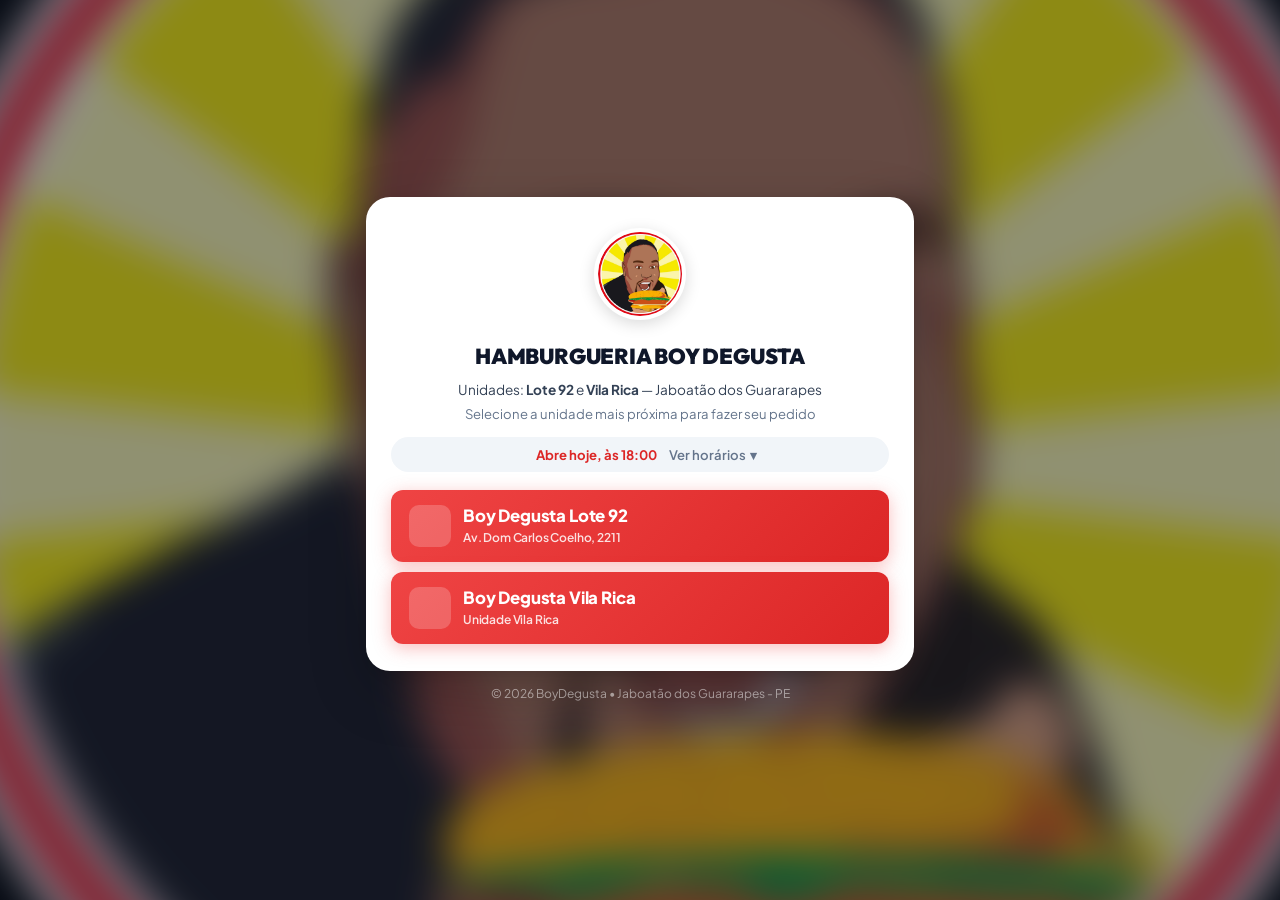
==== index.html @ f1efed8c "fix: isolamento estrito de cardápio e produtos por loja (Lote 92 vs Vila Rica)" ====
<!DOCTYPE html>
<html lang="pt-BR">
<head>
  <meta charset="UTF-8" />
  <meta name="viewport" content="width=device-width, initial-scale=1.0" />
  
  <!-- SEO & Metatags -->
  <title>Hamburgueria Boy Degusta — Jaboatão dos Guararapes</title>
  <meta name="title" content="Hamburgueria Boy Degusta — Jaboatão dos Guararapes" />
  <meta name="description" content="Cardápio digital e pedidos online do restaurante BoyDegusta em Jaboatão dos Guararapes. Hambúrgueres artesanais, combos, beirutes, batatas recheadas e pães de alho!" />
  <meta name="theme-color" content="#0f172a" />
  <link rel="canonical" href="index.html" />

  <!-- Open Graph / Facebook / WhatsApp -->
  <meta property="og:type" content="website" />
  <meta property="og:title" content="Hamburgueria Boy Degusta" />
  <meta property="og:description" content="Peça os melhores hambúrgueres artesanais, beirutes e combos do BoyDegusta diretamente pelo WhatsApp!" />
  <meta property="og:image" content="boylogo.jpg" />

  <!-- Twitter Cards -->
  <meta name="twitter:card" content="summary_large_image" />
  <meta name="twitter:title" content="Hamburgueria Boy Degusta — Jaboatão dos Guararapes" />
  <meta name="twitter:description" content="Hambúrgueres artesanais, combos, beirutes e delícias preparadas na brasa em Jaboatão dos Guararapes." />
  <meta name="twitter:image" content="boylogo.jpg" />

  <!-- Favicon -->
  <link rel="icon" type="image/jpeg" href="boylogo.jpg" />

  <!-- Google Fonts -->
  <link rel="preconnect" href="https://fonts.googleapis.com" />
  <link rel="preconnect" href="https://fonts.gstatic.com" crossorigin />
  <link href="https://fonts.googleapis.com/css2?family=Outfit:wght@400;600;700;800;900&family=Plus+Jakarta+Sans:wght@400;500;600;700;800&display=swap" rel="stylesheet" />


  <!-- Flaticon UIcons CDN -->
  <link rel="stylesheet" href="https://cdn-uicons.flaticon.com/2.6.0/uicons-regular-rounded/css/uicons-regular-rounded.css">
  <link rel="stylesheet" href="https://cdn-uicons.flaticon.com/2.6.0/uicons-solid-rounded/css/uicons-solid-rounded.css">
  <link rel="stylesheet" href="https://cdn-uicons.flaticon.com/2.6.0/uicons-bold-rounded/css/uicons-bold-rounded.css">
  <link rel="stylesheet" href="https://cdn-uicons.flaticon.com/2.6.0/uicons-brands/css/uicons-brands.css">

  <!-- Estilos -->
  <link rel="stylesheet" href="css/style.css" />
</head>
<body class="landing-page-body">

  <!-- Container 100vh Fullscreen da Apresentação -->
  <main class="landing-fullscreen-wrapper">
    <!-- Capa Panorâmica com Desfoque -->
    <div class="landing-bg-panoramic"></div>

    <!-- Card Central Flutuante -->
    <div class="welcome-card-wrapper" style="margin: 0; width: 100%; max-width: 580px;">
      <div class="welcome-profile-card">
        
        <!-- Avatar da Logo -->
        <div class="welcome-logo-avatar-wrap">
          <img src="boylogo.jpg" alt="Hamburgueria Boy Degusta" class="welcome-logo-avatar" />
        </div>

        <!-- Nome da Hamburgueria -->
        <h2 class="welcome-store-title">Hamburgueria Boy Degusta</h2>

        <!-- Endereço e Informações de Unidades -->
        <div class="welcome-meta-info">
          <div class="welcome-meta-row">
            <span>Unidades: <strong>Lote 92</strong> e <strong>Vila Rica</strong> — Jaboatão dos Guararapes</span>
          </div>
          <div class="welcome-meta-row" style="color: var(--text-muted); font-size: 0.82rem; margin-top: 2px;">
            <span>Selecione a unidade mais próxima para fazer seu pedido</span>
          </div>
        </div>

        <!-- Status da Loja & Botão Ver Horários -->
        <div class="welcome-status-row">
          <div id="welcomeStatusIndicator" class="welcome-status-text is-open">
            <span class="status-indicator-dot"></span>
            <span>Abre hoje, às 18:00</span>
          </div>
          <button id="btnToggleHours" class="btn-toggle-hours" type="button">
            Ver horários <span id="hoursArrow">▾</span>
          </button>
        </div>

        <!-- Conteúdo Expansível de Horários -->
        <div id="hoursAccordionContent" class="hours-accordion-content">
          <table class="hours-table">
            <tbody>
              <tr><td>Segunda-feira</td><td style="text-align: right; font-weight: 700;">18:00 às 23:00</td></tr>
              <tr><td>Terça-feira</td><td style="text-align: right; font-weight: 700;">18:00 às 23:00</td></tr>
              <tr><td>Quarta-feira</td><td style="text-align: right; font-weight: 700;">18:00 às 23:00</td></tr>
              <tr><td>Quinta-feira</td><td style="text-align: right; font-weight: 700;">18:00 às 23:00</td></tr>
              <tr><td>Sexta-feira</td><td style="text-align: right; font-weight: 700;">18:00 às 23:00</td></tr>
              <tr><td>Sábado</td><td style="text-align: right; font-weight: 700;">18:00 às 23:00</td></tr>
              <tr><td>Domingo</td><td style="text-align: right; font-weight: 700;">18:00 às 23:00</td></tr>
            </tbody>
          </table>
        </div>

        <!-- Botões de Seleção de Loja -->
        <div class="welcome-actions-grid" style="margin-top: 10px;">
          <a href="cardapio.html?loja=lote92" class="btn-store-select" id="btnStoreLote92">
            <div class="store-select-left">
              <div class="store-select-icon">
                <i class="fi fi-sr-shop"></i>
              </div>
              <div class="store-select-info">
                <span class="store-select-name">Boy Degusta Lote 92</span>
                <span class="store-select-tag">Av. Dom Carlos Coelho, 2211</span>
              </div>
            </div>
            <div class="store-select-arrow">
              <i class="fi fi-rr-angle-small-right"></i>
            </div>
          </a>

          <a href="cardapio.html?loja=vilarica" class="btn-store-select" id="btnStoreVilaRica">
            <div class="store-select-left">
              <div class="store-select-icon">
                <i class="fi fi-sr-shop"></i>
              </div>
              <div class="store-select-info">
                <span class="store-select-name">Boy Degusta Vila Rica</span>
                <span class="store-select-tag">Unidade Vila Rica</span>
              </div>
            </div>
            <div class="store-select-arrow">
              <i class="fi fi-rr-angle-small-right"></i>
            </div>
          </a>
        </div>

      </div>
    </div>

    <!-- Linha Discreta de Rodapé Integrada -->
    <div style="margin-top: 14px; font-size: 0.75rem; color: rgba(255,255,255,0.5); z-index: 10; text-align: center;">
      &copy; 2026 BoyDegusta • Jaboatão dos Guararapes - PE
    </div>
  </main>

  <!-- Toast Notification -->
  <div id="appToastNotification" class="app-toast-alert">
    <span>Link copiado para a área de transferência!</span>
  </div>

  <!-- Scripts Vanilla JS -->
  <script src="js/config.js?v=2.3.7"></script>
  <script src="js/seedData.js?v=2.3.7"></script>
  <script src="js/db.js?v=2.3.7"></script>
  <script src="js/landing.js?v=2.3.7"></script>
</body>
</html>
---- css/style.css ----
/* ========================================================
   BOYDEGUSTA - DESIGN SYSTEM & ESTILOS (TEMA CLARO / BRANCO)
   Paleta: Branco (#ffffff / #f8fafc), Amarelo (#f59e0b), Vermelho (#ef4444)
   ======================================================== */

:root {
  /* Cores Base Claras */
  --bg-main: #f8fafc;
  --bg-card: #ffffff;
  --bg-card-hover: #f1f5f9;
  --bg-surface: #f1f5f9;
  --bg-surface-light: #e2e8f0;
  --border-color: #e2e8f0;
  --border-light: #cbd5e1;

  /* Amarelo (Destaques, Preços, Dourado) */
  --primary-yellow: #d97706;
  --primary-yellow-light: #f59e0b;
  --primary-yellow-dark: #b45309;
  --primary-yellow-glow: rgba(217, 119, 6, 0.2);
  --primary-yellow-subtle: rgba(245, 158, 11, 0.12);

  /* Vermelho (Ações, Promoções, Alertas) */
  --primary-red: #ef4444;
  --primary-red-hover: #dc2626;
  --primary-red-light: #f87171;
  --primary-red-glow: rgba(239, 68, 68, 0.25);
  --primary-red-subtle: rgba(239, 68, 68, 0.08);

  /* Status */
  --status-open: #10b981;
  --status-closed: #ef4444;

  /* Tipografia & Textos para Fundo Claro */
  --text-primary: #0f172a;
  --text-secondary: #334155;
  --text-muted: #64748b;
  --text-disabled: #94a3b8;
  --font-heading: 'Outfit', sans-serif;
  --font-body: 'Plus Jakarta Sans', sans-serif;

  /* Bordas & Sombras */
  --radius-sm: 8px;
  --radius-md: 12px;
  --radius-lg: 18px;
  --radius-xl: 24px;
  --radius-full: 9999px;
  --shadow-sm: 0 1px 3px rgba(0, 0, 0, 0.08), 0 1px 2px rgba(0, 0, 0, 0.04);
  --shadow-md: 0 4px 12px rgba(0, 0, 0, 0.08), 0 2px 4px rgba(0, 0, 0, 0.04);
  --shadow-lg: 0 12px 28px rgba(0, 0, 0, 0.12), 0 4px 8px rgba(0, 0, 0, 0.06);
  --shadow-cover: 0 14px 36px rgba(0, 0, 0, 0.1);

  --transition-fast: 0.15s ease;
  --transition-normal: 0.25s cubic-bezier(0.4, 0, 0.2, 1);
  --transition-bounce: 0.4s cubic-bezier(0.175, 0.885, 0.32, 1.275);
}

/* Reset Global */
*, *::before, *::after {
  box-sizing: border-box;
  margin: 0;
  padding: 0;
}

html {
  scroll-behavior: smooth;
  -webkit-text-size-adjust: 100%;
}

body {
  background-color: var(--bg-main);
  color: var(--text-primary);
  font-family: var(--font-body);
  font-size: 15px;
  line-height: 1.5;
  min-height: 100vh;
  overflow-x: hidden;
  -webkit-font-smoothing: antialiased;
}

h1, h2, h3, h4, h5, h6 {
  font-family: var(--font-heading);
  font-weight: 700;
  color: var(--text-primary);
}

a {
  color: inherit;
  text-decoration: none;
}

button, input, textarea, select {
  font-family: inherit;
  font-size: inherit;
  border: none;
  outline: none;
  background: none;
  color: inherit;
}

button {
  cursor: pointer;
  user-select: none;
  transition: all var(--transition-fast);
}

/* Scrollbars */
::-webkit-scrollbar {
  width: 6px;
  height: 6px;
}
::-webkit-scrollbar-track {
  background: var(--bg-main);
}
::-webkit-scrollbar-thumb {
  background: #cbd5e1;
  border-radius: var(--radius-full);
}
::-webkit-scrollbar-thumb:hover {
  background: var(--primary-yellow);
}

.hide-scrollbar::-webkit-scrollbar {
  display: none;
}
.hide-scrollbar {
  -ms-overflow-style: none;
  scrollbar-width: none;
}

/* ========================================================
   CONTAINER & LAYOUT
   ======================================================== */
.app-wrapper {
  min-height: 100vh;
  display: flex;
  flex-direction: column;
  position: relative;
  background: #f8fafc;
}

.main-container {
  flex: 1;
  max-width: 1200px;
  margin: 0 auto;
  width: 100%;
  padding: 0 16px 120px 16px;
}

@media (min-width: 768px) {
  .main-container {
    padding: 0 24px 100px 24px;
  }
}

/* ========================================================
   HEADER
   ======================================================== */
.header {
  position: sticky;
  top: 0;
  z-index: 40;
  background: rgba(255, 255, 255, 0.94);
  backdrop-filter: blur(16px);
  -webkit-backdrop-filter: blur(16px);
  border-bottom: 1px solid var(--border-color);
  box-shadow: 0 2px 8px rgba(0, 0, 0, 0.04);
}

.header-inner {
  max-width: 1200px;
  margin: 0 auto;
  padding: 10px 16px;
  display: flex;
  align-items: center;
  justify-content: space-between;
}

.header-brand {
  display: flex;
  align-items: center;
  gap: 12px;
  cursor: pointer;
}

.header-logo {
  width: 44px;
  height: 44px;
  border-radius: var(--radius-md);
  object-fit: cover;
  border: 2px solid var(--primary-yellow);
  box-shadow: 0 0 10px var(--primary-yellow-glow);
  transition: transform var(--transition-bounce);
}

.header-brand:hover .header-logo {
  transform: scale(1.05) rotate(-2deg);
}

.header-title-group h1 {
  font-size: 1.25rem;
  font-weight: 800;
  letter-spacing: -0.02em;
  color: var(--text-primary);
  display: flex;
  align-items: center;
  gap: 4px;
}

.header-title-group h1 span {
  color: var(--primary-yellow);
}

.store-status-pill {
  display: inline-flex;
  align-items: center;
  gap: 6px;
  font-size: 0.72rem;
  font-weight: 700;
  padding: 2px 8px;
  border-radius: var(--radius-full);
  margin-top: 2px;
}

.store-unit-badge {
  display: inline-flex;
  align-items: center;
  gap: 5px;
  background: #fef2f2;
  border: 1px solid #fecaca;
  color: #dc2626;
  font-size: 0.72rem;
  font-weight: 700;
  padding: 2px 8px;
  border-radius: var(--radius-full);
  margin-top: 2px;
  margin-left: 4px;
  cursor: pointer;
  text-decoration: none;
  transition: all 0.2s ease;
}

.store-unit-badge:hover {
  background: #fee2e2;
  transform: translateY(-1px);
}

.status-open {
  background: rgba(16, 185, 129, 0.12);
  color: #059669;
  border: 1px solid rgba(16, 185, 129, 0.25);
}

.status-closed {
  background: rgba(239, 68, 68, 0.12);
  color: #dc2626;
  border: 1px solid rgba(239, 68, 68, 0.25);
}

.status-indicator-dot {
  width: 7px;
  height: 7px;
  border-radius: 50%;
}

.status-open .status-indicator-dot {
  background: #10b981;
  box-shadow: 0 0 6px #10b981;
  animation: pulse-dot 2s infinite;
}

.status-closed .status-indicator-dot {
  background: #ef4444;
}

@keyframes pulse-dot {
  0%, 100% { opacity: 1; transform: scale(1); }
  50% { opacity: 0.4; transform: scale(0.85); }
}

.header-actions {
  display: flex;
  align-items: center;
  gap: 8px;
}

.btn-icon-header {
  width: 40px;
  height: 40px;
  border-radius: var(--radius-md);
  background: #ffffff;
  border: 1px solid var(--border-color);
  display: flex;
  align-items: center;
  justify-content: center;
  color: var(--text-secondary);
  font-size: 1.1rem;
  box-shadow: var(--shadow-sm);
}

.btn-icon-header:hover {
  background: var(--bg-surface);
  color: var(--text-primary);
  border-color: var(--border-light);
}

.btn-cart-header {
  background: #ffffff;
  border: 1.5px solid var(--primary-yellow);
  padding: 0 14px;
  height: 40px;
  border-radius: var(--radius-md);
  display: flex;
  align-items: center;
  gap: 8px;
  color: var(--text-primary);
  font-weight: 700;
  font-size: 0.9rem;
  box-shadow: var(--shadow-sm);
}

.btn-cart-header:hover {
  background: #fffbeb;
  border-color: var(--primary-yellow-dark);
  box-shadow: var(--shadow-md);
  transform: translateY(-1px);
}

.cart-counter-badge {
  background: var(--primary-red);
  color: #fff;
  font-size: 0.72rem;
  font-weight: 800;
  padding: 2px 7px;
  border-radius: var(--radius-full);
  box-shadow: 0 2px 6px var(--primary-red-glow);
}

/* ========================================================
   CARD DE ENTRADA PREMIUM (100VH FULLSCREEN LANDING)
   ======================================================== */
.landing-page-body {
  min-height: 100vh;
  min-height: 100dvh;
  overflow-x: hidden;
  overflow-y: auto;
  display: flex;
  flex-direction: column;
  background-color: #0f172a;
}

.landing-fullscreen-wrapper {
  flex: 1;
  width: 100%;
  min-height: 100vh;
  min-height: 100dvh;
  display: flex;
  flex-direction: column;
  justify-content: center;
  align-items: center;
  position: relative;
  overflow: hidden;
  padding: 20px 16px;
}

/* Fundo com desfoque real usando filter: blur() num pseudo-elemento */
.landing-bg-panoramic {
  position: fixed;
  inset: 0;
  overflow: hidden;
  z-index: 0;
}

.landing-bg-panoramic::before {
  content: '';
  position: absolute;
  inset: -30px; /* compensa o vazamento das bordas do blur */
  background: url('../boylogo.jpg') center/cover no-repeat;
  filter: blur(18px);
  -webkit-filter: blur(18px);
  transform: scale(1.08);
}

.landing-bg-panoramic::after {
  content: '';
  position: absolute;
  inset: 0;
  background: rgba(15, 23, 42, 0.45);
}

.welcome-cover-section {
  position: relative;
  width: 100%;
  background: #ffffff;
  padding-bottom: 24px;
}

.cover-banner-bg {
  width: 100%;
  height: 190px;
  background: linear-gradient(135deg, rgba(15, 23, 42, 0.4), rgba(245, 158, 11, 0.3)), url('boylogo.jpg') center/cover no-repeat;
  position: relative;
  overflow: hidden;
}

@media (min-width: 768px) {
  .cover-banner-bg {
    height: 240px;
  }
}

.cover-banner-bg::after {
  content: '';
  position: absolute;
  inset: 0;
  backdrop-filter: blur(8px);
  -webkit-backdrop-filter: blur(8px);
  background: linear-gradient(to bottom, rgba(15, 23, 42, 0.2), rgba(248, 250, 252, 1));
}

.cover-banner-overlay-logo {
  position: absolute;
  top: 50%;
  left: 50%;
  transform: translate(-50%, -60%);
  max-width: 320px;
  width: 80%;
  height: auto;
  opacity: 0.85;
  filter: drop-shadow(0 8px 24px rgba(0, 0, 0, 0.3));
}

.welcome-card-wrapper {
  max-width: 680px;
  margin: -80px auto 0 auto;
  padding: 0 16px;
  position: relative;
  z-index: 10;
}

.welcome-profile-card {
  background: #ffffff;
  border: 1px solid rgba(255,255,255,0.6);
  border-radius: var(--radius-xl);
  padding: 26px 24px;
  box-shadow: 0 20px 60px rgba(0,0,0,0.2), 0 4px 16px rgba(0,0,0,0.1);
  text-align: center;
  transition: transform var(--transition-normal);
  backdrop-filter: blur(4px);
}

.welcome-logo-avatar-wrap {
  position: relative;
  display: inline-block;
  margin-top: 4px;
  margin-bottom: 14px;
}

.welcome-logo-avatar {
  width: 92px;
  height: 92px;
  border-radius: 50%;
  object-fit: cover;
  border: 4px solid #ffffff;
  box-shadow: 0 4px 16px rgba(0, 0, 0, 0.15);
  background: #ffffff;
}

.welcome-store-title {
  font-size: 1.35rem;
  font-weight: 900;
  color: var(--text-primary);
  text-transform: uppercase;
  letter-spacing: -0.01em;
  margin-bottom: 8px;
}

.welcome-meta-info {
  display: flex;
  flex-direction: column;
  align-items: center;
  gap: 4px;
  font-size: 0.85rem;
  color: var(--text-secondary);
  margin-bottom: 14px;
}

.welcome-meta-row {
  display: inline-flex;
  align-items: center;
  gap: 6px;
  line-height: 1.4;
}

.welcome-meta-row i {
  color: var(--primary-yellow);
}

.welcome-status-row {
  display: flex;
  align-items: center;
  justify-content: center;
  gap: 12px;
  padding: 8px 12px;
  background: var(--bg-surface);
  border-radius: var(--radius-full);
  margin-bottom: 18px;
  flex-wrap: wrap;
}

.welcome-status-text {
  font-size: 0.82rem;
  font-weight: 700;
  display: flex;
  align-items: center;
  gap: 6px;
}

.welcome-status-text.is-open {
  color: #059669;
}

.welcome-status-text.is-closed {
  color: #dc2626;
}

.btn-toggle-hours {
  font-size: 0.82rem;
  font-weight: 600;
  color: var(--text-muted);
  display: inline-flex;
  align-items: center;
  gap: 4px;
}

.btn-toggle-hours:hover {
  color: var(--primary-yellow);
}

/* Accordion de Horários */
.hours-accordion-content {
  display: none;
  background: #f8fafc;
  border: 1px solid var(--border-color);
  border-radius: var(--radius-md);
  padding: 14px;
  margin-bottom: 18px;
  text-align: left;
  font-size: 0.82rem;
  animation: fadeIn 0.2s ease-out;
}

.hours-table {
  width: 100%;
}

.hours-table td {
  padding: 4px 0;
  border-bottom: 1px dashed #e2e8f0;
}

.hours-table tr:last-child td {
  border-bottom: none;
}

/* Botões de Ação do Card de Entrada */
.welcome-actions-grid {
  display: flex;
  flex-direction: column;
  gap: 10px;
}

.btn-welcome-order {
  background: linear-gradient(135deg, #ef4444, #dc2626);
  color: #ffffff;
  font-weight: 800;
  font-size: 1.05rem;
  padding: 15px 20px;
  border-radius: var(--radius-md);
  display: flex;
  align-items: center;
  justify-content: center;
  gap: 10px;
  box-shadow: 0 4px 20px rgba(239,68,68,0.35);
  letter-spacing: -0.01em;
  transition: all 0.25s cubic-bezier(0.4, 0, 0.2, 1);
}

.btn-welcome-order:hover {
  transform: translateY(-3px);
  box-shadow: 0 10px 28px rgba(239,68,68,0.45);
  background: linear-gradient(135deg, #dc2626, #b91c1c);
}

.btn-welcome-order:active {
  transform: translateY(-1px);
}

/* ========================================================
   SELEÇÃO DE LOJAS / UNIDADES (LANDING PAGE)
   ======================================================== */
.store-select-heading {
  font-size: 0.82rem;
  font-weight: 700;
  color: var(--text-muted);
  text-transform: uppercase;
  letter-spacing: 0.05em;
  margin: 6px 0 2px 0;
  display: flex;
  align-items: center;
  justify-content: center;
  gap: 6px;
}

.btn-store-select {
  background: linear-gradient(135deg, #ef4444, #dc2626);
  color: #ffffff !important;
  font-weight: 800;
  font-size: 1.05rem;
  padding: 15px 18px;
  border-radius: var(--radius-md);
  display: flex;
  align-items: center;
  justify-content: space-between;
  gap: 12px;
  box-shadow: 0 4px 18px rgba(239, 68, 68, 0.35);
  letter-spacing: -0.01em;
  text-decoration: none !important;
  transition: all 0.25s cubic-bezier(0.4, 0, 0.2, 1);
  cursor: pointer;
}

.btn-store-select:hover {
  transform: translateY(-3px);
  box-shadow: 0 10px 28px rgba(239, 68, 68, 0.48);
  background: linear-gradient(135deg, #dc2626, #b91c1c);
  color: #ffffff !important;
}

.btn-store-select:active {
  transform: translateY(-1px);
}

.btn-store-select .store-select-left {
  display: flex;
  align-items: center;
  gap: 12px;
  text-align: left;
}

.btn-store-select .store-select-icon {
  font-size: 1.35rem;
  display: flex;
  align-items: center;
  justify-content: center;
  background: rgba(255, 255, 255, 0.2);
  width: 42px;
  height: 42px;
  border-radius: 10px;
  flex-shrink: 0;
}

.btn-store-select .store-select-info {
  display: flex;
  flex-direction: column;
}

.btn-store-select .store-select-name {
  font-size: 1.05rem;
  font-weight: 800;
  color: #ffffff;
  line-height: 1.2;
}

.btn-store-select .store-select-tag {
  font-size: 0.75rem;
  font-weight: 600;
  color: rgba(255, 255, 255, 0.85);
  margin-top: 2px;
}

.btn-store-select .store-select-arrow {
  font-size: 1.15rem;
  color: rgba(255, 255, 255, 0.9);
  display: flex;
  align-items: center;
  transition: transform 0.2s ease;
}

.btn-store-select:hover .store-select-arrow {
  transform: translateX(4px);
}

.welcome-secondary-actions {
  display: grid;
  grid-template-columns: 1fr 1fr;
  gap: 10px;
}

.btn-welcome-whatsapp {
  background: #25d366;
  color: #ffffff;
  font-weight: 700;
  font-size: 0.9rem;
  padding: 11px 16px;
  border-radius: var(--radius-md);
  display: flex;
  align-items: center;
  justify-content: center;
  gap: 8px;
  box-shadow: 0 2px 10px rgba(37, 211, 102, 0.25);
}

.btn-welcome-whatsapp:hover {
  background: #20ba59;
  transform: translateY(-1px);
}

.btn-welcome-share {
  background: #ffffff;
  border: 1.5px solid var(--border-color);
  color: var(--text-secondary);
  font-weight: 700;
  font-size: 0.9rem;
  padding: 11px 16px;
  border-radius: var(--radius-md);
  display: flex;
  align-items: center;
  justify-content: center;
  gap: 8px;
  box-shadow: var(--shadow-sm);
}

.btn-welcome-share:hover {
  background: var(--bg-surface);
  color: var(--text-primary);
  border-color: var(--border-light);
}

/* ========================================================
   SEARCH BAR
   ======================================================== */
.search-box-wrapper {
  margin: 12px 0 16px 0;
  position: relative;
  display: flex;
  align-items: center;
  background: #ffffff;
  border: 1.5px solid var(--border-color);
  border-radius: var(--radius-md);
  padding: 0 14px;
  height: 48px;
  box-shadow: var(--shadow-sm);
  transition: all var(--transition-fast);
}

.search-box-wrapper:focus-within {
  border-color: var(--primary-yellow);
  box-shadow: 0 0 0 3px var(--primary-yellow-glow);
  background: #ffffff;
}

.search-icon-symbol {
  color: var(--text-muted);
  margin-right: 10px;
  font-size: 1rem;
}

.search-input-field {
  width: 100%;
  height: 100%;
  color: var(--text-primary);
  font-size: 0.95rem;
}

.search-input-field::placeholder {
  color: var(--text-disabled);
}

.btn-clear-search {
  color: var(--text-muted);
  padding: 4px;
  display: none;
  font-size: 1.1rem;
}

.btn-clear-search:hover {
  color: var(--text-primary);
}

/* ========================================================
   CATEGORY NAV (TAB ESTILO MINIMALISTA)
   ======================================================== */
.category-nav-bar {
  position: sticky;
  top: 65px;
  z-index: 30;
  background: rgba(255, 255, 255, 0.97);
  backdrop-filter: blur(14px);
  -webkit-backdrop-filter: blur(14px);
  padding: 0;
  margin: 0 -16px 22px -16px;
  border-bottom: 1.5px solid var(--border-color);
  box-shadow: 0 2px 8px rgba(0,0,0,0.04);
  user-select: none;
}

@media (min-width: 768px) {
  .category-nav-bar {
    margin: 0 0 24px 0;
    background: #ffffff;
    border: 1.5px solid var(--border-color);
    box-shadow: var(--shadow-sm);
    border-radius: 0;
  }
}

.category-scroll-container {
  display: flex;
  flex-wrap: nowrap;
  align-items: stretch;
  gap: 0;
  overflow-x: auto;
  overflow-y: hidden;
  padding: 0 12px;
  scroll-behavior: smooth;
  -webkit-overflow-scrolling: touch;
  touch-action: pan-x;
  overscroll-behavior-x: contain;
  cursor: grab;
}

.category-scroll-container.is-dragging {
  cursor: grabbing;
  scroll-behavior: auto;
}

.category-pill-btn {
  flex: 0 0 auto;
  flex-shrink: 0;
  padding: 13px 18px;
  border-radius: 0;
  background: transparent;
  border: none;
  border-bottom: 2.5px solid transparent;
  color: var(--text-muted);
  font-size: 0.84rem;
  font-weight: 600;
  white-space: nowrap;
  transition: all var(--transition-fast);
  margin-bottom: -1.5px;
  position: relative;
  cursor: pointer;
}

.category-pill-btn:hover {
  color: var(--text-primary);
  background: rgba(0,0,0,0.02);
}

.category-pill-btn.active {
  color: var(--primary-red);
  border-bottom-color: var(--primary-red);
  font-weight: 800;
  background: transparent;
  box-shadow: none;
}

/* ========================================================
   MENU SECTIONS & PRODUCT GRID
   ======================================================== */
.category-group-section {
  margin-bottom: 36px;
  scroll-margin-top: 135px;
}

.category-section-header {
  display: flex;
  align-items: center;
  justify-content: space-between;
  margin-bottom: 16px;
  padding-bottom: 0;
  border-bottom: none;
}

.category-section-title {
  font-size: 1.15rem;
  font-weight: 800;
  color: var(--text-primary);
  display: flex;
  align-items: center;
  gap: 10px;
  letter-spacing: -0.02em;
}

.category-section-title::before {
  content: '';
  display: block;
  width: 4px;
  height: 20px;
  background: linear-gradient(to bottom, var(--primary-red), var(--primary-red-hover));
  border-radius: 2px;
  flex-shrink: 0;
}

.category-items-count {
  font-size: 0.78rem;
  color: var(--text-disabled);
  font-weight: 600;
  background: var(--bg-surface);
  padding: 3px 10px;
  border-radius: var(--radius-full);
}

.products-grid-layout {
  display: grid;
  grid-template-columns: 1fr;
  gap: 14px;
}

@media (min-width: 640px) {
  .products-grid-layout {
    grid-template-columns: repeat(2, 1fr);
    gap: 16px;
  }
}

@media (min-width: 1024px) {
  .products-grid-layout {
    grid-template-columns: repeat(3, 1fr);
    gap: 18px;
  }
}

/* ========================================================
   PRODUCT CARD
   ======================================================== */
.food-card {
  background: #ffffff;
  border: 1px solid #e8e8e8;
  border-radius: var(--radius-lg);
  padding: 14px;
  display: flex;
  align-items: flex-start;
  gap: 14px;
  cursor: pointer;
  position: relative;
  overflow: hidden;
  box-shadow: 0 1px 4px rgba(0,0,0,0.05);
  transition: box-shadow 0.2s ease, border-color 0.2s ease, transform 0.2s ease;
}

.food-card:hover {
  background: #ffffff;
  border-color: #c8c8c8;
  box-shadow: 0 6px 20px rgba(0,0,0,0.09);
  transform: translateY(-2px);
}

.food-card:active {
  transform: translateY(0px);
  box-shadow: 0 2px 8px rgba(0,0,0,0.06);
}

.food-card.card-unavailable {
  opacity: 0.5;
  filter: grayscale(1);
  cursor: not-allowed;
}

.food-card-img-box {
  width: 100px;
  height: 100px;
  border-radius: var(--radius-md);
  overflow: hidden;
  flex-shrink: 0;
  position: relative;
  background: #f1f5f9;
  align-self: center;
}

.food-card-img {
  width: 100%;
  height: 100%;
  object-fit: cover;
  transition: transform 0.35s cubic-bezier(0.25, 0.46, 0.45, 0.94);
}

.food-card:hover .food-card-img {
  transform: scale(1.07);
}

.badge-tag-promo {
  position: absolute;
  top: 6px;
  left: 6px;
  background: var(--primary-red);
  color: #fff;
  font-size: 0.6rem;
  font-weight: 900;
  padding: 2px 7px;
  border-radius: 4px;
  text-transform: uppercase;
  letter-spacing: 0.05em;
  box-shadow: 0 2px 6px rgba(239,68,68,0.35);
}

.food-card-content {
  flex: 1;
  display: flex;
  flex-direction: column;
  justify-content: space-between;
  min-width: 0;
  gap: 5px;
}

.food-card-name {
  font-size: 0.93rem;
  font-weight: 700;
  color: #0f172a;
  line-height: 1.3;
  letter-spacing: -0.01em;
}

.food-card-description {
  font-size: 0.77rem;
  color: #6b7280;
  line-height: 1.45;
  display: -webkit-box;
  -webkit-line-clamp: 2;
  -webkit-box-orient: vertical;
  overflow: hidden;
}

.food-card-bottom {
  display: flex;
  align-items: center;
  justify-content: space-between;
  margin-top: 6px;
}

.food-card-price-val {
  font-size: 1rem;
  font-weight: 800;
  color: #0f172a;
  font-family: var(--font-heading);
  letter-spacing: -0.01em;
}

.food-card-price-val.unpriced-notice {
  font-size: 0.75rem;
  color: var(--text-muted);
  font-style: italic;
  font-weight: 600;
}

.btn-card-add {
  background: linear-gradient(135deg, var(--primary-red), var(--primary-red-hover));
  border: none;
  color: #ffffff;
  border-radius: var(--radius-full);
  padding: 6px 14px;
  font-size: 0.78rem;
  font-weight: 700;
  display: inline-flex;
  align-items: center;
  gap: 4px;
  transition: all var(--transition-fast);
  box-shadow: 0 2px 8px rgba(239,68,68,0.25);
  letter-spacing: 0.01em;
}

.btn-card-add:hover {
  transform: scale(1.05);
  box-shadow: 0 4px 14px rgba(239,68,68,0.4);
  background: linear-gradient(135deg, var(--primary-red-hover), #b91c1c);
}

/* ========================================================
   MODALS (PRODUTO, COMBO, CHECKOUT, LOGIN)
   ======================================================== */
.modal-backdrop {
  position: fixed;
  inset: 0;
  z-index: 100;
  background: rgba(15, 23, 42, 0.6);
  backdrop-filter: blur(6px);
  -webkit-backdrop-filter: blur(6px);
  display: flex;
  align-items: flex-end;
  justify-content: center;
  animation: fadeIn 0.2s ease-out;
}

@media (min-width: 640px) {
  .modal-backdrop {
    align-items: center;
    padding: 20px;
  }
}

@keyframes fadeIn {
  from { opacity: 0; }
  to { opacity: 1; }
}

.modal-window {
  background: #ffffff;
  border: 1px solid var(--border-color);
  width: 100%;
  max-width: 560px;
  max-height: 90vh;
  border-radius: var(--radius-lg) var(--radius-lg) 0 0;
  display: flex;
  flex-direction: column;
  overflow: hidden;
  box-shadow: var(--shadow-lg);
  animation: slideUp 0.3s cubic-bezier(0.16, 1, 0.3, 1);
}

@media (min-width: 640px) {
  .modal-window {
    border-radius: var(--radius-lg);
  }
}

@keyframes slideUp {
  from { transform: translateY(100%); }
  to { transform: translateY(0); }
}

.modal-header-bar {
  padding: 16px 20px;
  display: flex;
  align-items: center;
  justify-content: space-between;
  border-bottom: 1px solid var(--border-color);
  background: #f8fafc;
}

.modal-header-bar h3 {
  font-size: 1.15rem;
  font-weight: 800;
  color: var(--text-primary);
}

.btn-close-modal {
  width: 34px;
  height: 34px;
  border-radius: 50%;
  display: flex;
  align-items: center;
  justify-content: center;
  background: #e2e8f0;
  color: var(--text-secondary);
  font-size: 1.1rem;
}

.btn-close-modal:hover {
  color: var(--text-primary);
  background: #cbd5e1;
}

.modal-scroll-body {
  padding: 20px;
  overflow-y: auto;
  flex: 1;
  background: #ffffff;
}

.modal-footer-bar {
  padding: 16px 20px;
  border-top: 1px solid var(--border-color);
  background: #f8fafc;
  display: flex;
  align-items: center;
  gap: 12px;
}

/* Modais Específicos */
.modal-product-cover {
  width: 100%;
  height: 210px;
  object-fit: cover;
  border-radius: var(--radius-lg);
  margin-bottom: 16px;
  border: 1px solid var(--border-color);
  box-shadow: 0 4px 16px rgba(0,0,0,0.08);
}

.modal-subhead {
  font-size: 0.95rem;
  font-weight: 700;
  color: var(--text-primary);
  margin: 18px 0 10px 0;
  display: flex;
  align-items: center;
  justify-content: space-between;
}

.modal-subhead span {
  font-size: 0.75rem;
  color: var(--text-muted);
  font-weight: 500;
}

.optionals-container {
  display: flex;
  flex-direction: column;
  gap: 8px;
}

.optional-row {
  display: flex;
  align-items: center;
  justify-content: space-between;
  padding: 10px 14px;
  background: #f8fafc;
  border: 1.5px solid var(--border-color);
  border-radius: var(--radius-md);
  cursor: pointer;
  transition: all var(--transition-fast);
}

.optional-row:hover {
  border-color: var(--border-light);
  background: #f1f5f9;
}

.optional-row.selected {
  background: #fffbeb;
  border-color: var(--primary-yellow);
}

.optional-left {
  display: flex;
  align-items: center;
  gap: 10px;
}

.fake-checkbox {
  width: 20px;
  height: 20px;
  border-radius: 4px;
  border: 2px solid #cbd5e1;
  display: flex;
  align-items: center;
  justify-content: center;
  font-size: 0.8rem;
  color: #ffffff;
  font-weight: 900;
  background: #ffffff;
}

.optional-row.selected .fake-checkbox {
  background: var(--primary-yellow);
  border-color: var(--primary-yellow);
}

.optional-title-text {
  font-size: 0.9rem;
  font-weight: 600;
  color: var(--text-primary);
}

.optional-price-tag {
  font-size: 0.85rem;
  font-weight: 700;
  color: var(--primary-yellow);
}

/* Combo Stepper UI */
.combo-status-header {
  background: #f8fafc;
  border: 1px solid var(--border-color);
  border-radius: var(--radius-md);
  padding: 12px 16px;
  margin-bottom: 16px;
  display: flex;
  align-items: center;
  justify-content: space-between;
}

.combo-status-counter {
  font-weight: 800;
  color: var(--primary-yellow);
}

.combo-option-card {
  display: flex;
  align-items: center;
  justify-content: space-between;
  padding: 12px 14px;
  background: #f8fafc;
  border: 1px solid var(--border-color);
  border-radius: var(--radius-md);
  margin-bottom: 8px;
}

.combo-stepper-control {
  display: flex;
  align-items: center;
  gap: 8px;
}

.btn-stepper {
  width: 32px;
  height: 32px;
  border-radius: var(--radius-sm);
  background: #ffffff;
  border: 1px solid var(--border-color);
  display: flex;
  align-items: center;
  justify-content: center;
  font-weight: 800;
  font-size: 1.1rem;
  color: var(--text-primary);
  box-shadow: var(--shadow-sm);
}

.btn-stepper:disabled {
  opacity: 0.3;
  cursor: not-allowed;
}

.btn-stepper:not(:disabled):hover {
  background: var(--primary-yellow);
  color: #ffffff;
  border-color: var(--primary-yellow);
}

.stepper-count-display {
  width: 28px;
  text-align: center;
  font-weight: 800;
  font-size: 0.95rem;
  color: var(--primary-yellow);
}

/* Textarea de Observações */
.notes-input-box {
  width: 100%;
  background: #f8fafc;
  border: 1.5px solid var(--border-color);
  border-radius: var(--radius-md);
  padding: 12px;
  color: var(--text-primary);
  font-size: 0.88rem;
  resize: vertical;
  min-height: 65px;
}

.notes-input-box:focus {
  border-color: var(--primary-yellow);
  background: #ffffff;
}

/* ========================================================
   CART DRAWER
   ======================================================== */
.cart-drawer-backdrop {
  position: fixed;
  inset: 0;
  z-index: 110;
  background: rgba(15, 23, 42, 0.6);
  backdrop-filter: blur(6px);
  display: flex;
  justify-content: flex-end;
}

.cart-drawer-panel {
  width: 100%;
  max-width: 440px;
  height: 100%;
  background: #ffffff;
  border-left: 1px solid var(--border-color);
  display: flex;
  flex-direction: column;
  box-shadow: var(--shadow-lg);
  animation: slideLeft 0.3s ease-out;
}

@keyframes slideLeft {
  from { transform: translateX(100%); }
  to { transform: translateX(0); }
}

.cart-scroll-items {
  flex: 1;
  overflow-y: auto;
  padding: 16px;
  display: flex;
  flex-direction: column;
  gap: 12px;
}

.cart-empty-state {
  text-align: center;
  padding: 40px 20px;
  color: var(--text-muted);
}

.cart-empty-state i {
  font-size: 3rem;
  color: #cbd5e1;
  margin-bottom: 12px;
  display: block;
}

.cart-product-item {
  background: #f8fafc;
  border: 1px solid var(--border-color);
  border-radius: var(--radius-md);
  padding: 12px;
  transition: border-color var(--transition-fast);
}

.cart-product-item:hover {
  border-color: var(--border-light);
}

.cart-item-top {
  display: flex;
  justify-content: space-between;
  align-items: flex-start;
  margin-bottom: 4px;
}

.cart-item-title {
  font-size: 0.92rem;
  font-weight: 700;
  color: var(--text-primary);
}

.cart-item-total-price {
  font-size: 0.95rem;
  font-weight: 800;
  color: var(--primary-yellow);
}

.cart-item-customs {
  font-size: 0.78rem;
  color: var(--text-muted);
  margin: 6px 0;
  padding-left: 8px;
  border-left: 2px solid var(--primary-yellow);
}

.cart-item-controls {
  display: flex;
  align-items: center;
  justify-content: space-between;
  margin-top: 8px;
}

.btn-remove-item {
  color: var(--text-muted);
  font-size: 0.8rem;
  display: inline-flex;
  align-items: center;
  gap: 4px;
}

.btn-remove-item:hover {
  color: var(--primary-red);
}

.cart-summary-footer {
  padding: 16px 20px;
  background: #f8fafc;
  border-top: 1px solid var(--border-color);
}

.cart-breakdown-row {
  display: flex;
  justify-content: space-between;
  font-size: 0.88rem;
  color: var(--text-muted);
  margin-bottom: 6px;
}

.cart-breakdown-row.final-total-row {
  font-size: 1.15rem;
  font-weight: 800;
  color: var(--text-primary);
  border-top: 1px dashed var(--border-color);
  padding-top: 8px;
  margin-top: 8px;
}

.cart-breakdown-row.final-total-row span:last-child {
  color: var(--primary-yellow);
}

.min-order-warning {
  background: #fef2f2;
  border: 1px solid #fecaca;
  color: #b91c1c;
  padding: 8px 12px;
  border-radius: var(--radius-md);
  font-size: 0.8rem;
  font-weight: 600;
  margin-bottom: 12px;
  display: flex;
  align-items: center;
  gap: 8px;
}

/* ========================================================
   BOTTOM CART BAR (MOBILE FLOATING)
   ======================================================== */
.mobile-cart-float-bar {
  position: fixed;
  bottom: 14px;
  left: 14px;
  right: 14px;
  z-index: 35;
  background: linear-gradient(135deg, #ef4444, #dc2626);
  border-radius: var(--radius-xl);
  padding: 13px 20px;
  display: flex;
  align-items: center;
  justify-content: space-between;
  color: #fff;
  box-shadow: 0 8px 28px rgba(239,68,68,0.38), 0 2px 8px rgba(0,0,0,0.1);
  cursor: pointer;
  animation: slideUpBottom 0.4s cubic-bezier(0.175, 0.885, 0.32, 1.275);
  transition: transform 0.2s ease, box-shadow 0.2s ease;
}

.mobile-cart-float-bar:hover {
  transform: translateY(-2px);
  box-shadow: 0 12px 32px rgba(239,68,68,0.45), 0 4px 12px rgba(0,0,0,0.12);
}

.mobile-cart-float-bar:active {
  transform: translateY(0);
}

@keyframes slideUpBottom {
  from { transform: translateY(100px); opacity: 0; }
  to { transform: translateY(0); opacity: 1; }
}

@media (min-width: 1024px) {
  .mobile-cart-float-bar {
    display: none;
  }
}

.float-bar-left {
  display: flex;
  align-items: center;
  gap: 10px;
}

.float-bar-badge {
  background: rgba(255,255,255,0.25);
  color: #fff;
  font-weight: 800;
  font-size: 0.82rem;
  padding: 3px 10px;
  border-radius: var(--radius-full);
  border: 1px solid rgba(255,255,255,0.3);
}

.float-bar-total {
  font-weight: 900;
  font-size: 1.1rem;
  font-family: var(--font-heading);
  letter-spacing: -0.01em;
}

/* ========================================================
   CHECKOUT STEPS & FORM
   ======================================================== */
.delivery-tabs-grid {
  display: grid;
  grid-template-columns: 1fr 1fr;
  gap: 10px;
  margin-bottom: 18px;
}

.delivery-tab-btn {
  padding: 12px;
  background: #f8fafc;
  border: 1.5px solid var(--border-color);
  border-radius: var(--radius-md);
  text-align: center;
  font-weight: 700;
  font-size: 0.88rem;
  color: var(--text-secondary);
}

.delivery-tab-btn.active {
  background: #fffbeb;
  border-color: var(--primary-yellow);
  color: var(--primary-yellow);
}

.pickup-address-card {
  background: #f8fafc;
  border: 1px solid var(--border-color);
  border-radius: var(--radius-md);
  padding: 12px 16px;
  margin-bottom: 16px;
  font-size: 0.85rem;
  color: var(--text-secondary);
}

.pickup-address-card strong {
  color: var(--primary-yellow);
  display: block;
  margin-bottom: 4px;
}

.form-field-group {
  margin-bottom: 12px;
}

.form-field-label {
  display: block;
  font-size: 0.82rem;
  font-weight: 600;
  color: var(--text-secondary);
  margin-bottom: 4px;
}

.form-text-input {
  width: 100%;
  background: #f8fafc;
  border: 1.5px solid var(--border-color);
  border-radius: var(--radius-md);
  padding: 10px 14px;
  color: var(--text-primary);
  font-size: 0.9rem;
}

.form-text-input:focus {
  border-color: var(--primary-yellow);
  box-shadow: 0 0 0 2px var(--primary-yellow-glow);
  background: #ffffff;
}

.form-cols-2 {
  display: grid;
  grid-template-columns: 1fr 1fr;
  gap: 10px;
}

.payment-methods-row {
  display: grid;
  grid-template-columns: repeat(3, 1fr);
  gap: 8px;
  margin-bottom: 12px;
}

.payment-method-card {
  padding: 12px 8px;
  background: #f8fafc;
  border: 1.5px solid var(--border-color);
  border-radius: var(--radius-md);
  display: flex;
  flex-direction: column;
  align-items: center;
  gap: 6px;
  cursor: pointer;
  font-size: 0.82rem;
  font-weight: 700;
  color: var(--text-secondary);
}

.payment-method-card.selected {
  background: #fffbeb;
  border-color: var(--primary-yellow);
  color: var(--primary-yellow);
}

/* ========================================================
   BOTÕES GERAIS
   ======================================================== */
.btn-submit-order {
  background: linear-gradient(135deg, #ef4444, #dc2626);
  color: #fff;
  font-weight: 800;
  padding: 13px 20px;
  border-radius: var(--radius-md);
  display: inline-flex;
  align-items: center;
  justify-content: center;
  gap: 8px;
  width: 100%;
  box-shadow: 0 4px 16px rgba(239,68,68,0.3);
  font-size: 0.95rem;
  letter-spacing: -0.01em;
  transition: all var(--transition-normal);
}

.btn-submit-order:hover:not(:disabled) {
  transform: translateY(-2px);
  box-shadow: 0 8px 24px rgba(239,68,68,0.4);
  background: linear-gradient(135deg, #dc2626, #b91c1c);
}

.btn-submit-order:active:not(:disabled) {
  transform: translateY(0);
}

.btn-submit-order:disabled {
  opacity: 0.45;
  cursor: not-allowed;
  filter: grayscale(0.5);
}

.btn-ghost-secondary {
  background: #ffffff;
  border: 1.5px solid var(--border-color);
  color: var(--text-secondary);
  font-weight: 600;
  padding: 10px 16px;
  border-radius: var(--radius-md);
  display: inline-flex;
  align-items: center;
  justify-content: center;
  gap: 6px;
  box-shadow: var(--shadow-sm);
  transition: all var(--transition-fast);
}

.btn-ghost-secondary:hover {
  background: var(--bg-surface);
  color: var(--text-primary);
  border-color: var(--border-light);
}

/* Toast Notificação */
.app-toast-alert {
  position: fixed;
  bottom: 90px;
  left: 50%;
  transform: translateX(-50%) translateY(80px);
  background: #0f172a;
  color: #ffffff;
  padding: 12px 22px;
  border-radius: var(--radius-full);
  font-size: 0.85rem;
  font-weight: 700;
  box-shadow: var(--shadow-lg);
  z-index: 300;
  display: flex;
  align-items: center;
  gap: 8px;
  opacity: 0;
  white-space: nowrap;
  transition: all 0.35s cubic-bezier(0.175, 0.885, 0.32, 1.275);
}

.app-toast-alert.show {
  transform: translateX(-50%) translateY(0);
  opacity: 1;
}

@media (min-width: 1024px) {
  .app-toast-alert {
    bottom: 30px;
  }
}

/* ========================================================
   ORDER SUCCESS VIEW
   ======================================================== */
.success-card-content {
  text-align: center;
  padding: 30px 10px;
}

.success-badge-icon {
  width: 64px;
  height: 64px;
  background: rgba(16, 185, 129, 0.12);
  border: 2px solid #10b981;
  color: #10b981;
  border-radius: 50%;
  display: flex;
  align-items: center;
  justify-content: center;
  font-size: 1.8rem;
  margin: 0 auto 16px auto;
}

.success-order-num {
  font-size: 1.4rem;
  font-weight: 900;
  color: var(--primary-yellow);
  font-family: var(--font-heading);
  margin-bottom: 8px;
}

.btn-whatsapp-direct {
  background: #25d366;
  color: #fff;
  font-weight: 800;
  padding: 14px 20px;
  border-radius: var(--radius-md);
  display: inline-flex;
  align-items: center;
  justify-content: center;
  gap: 10px;
  width: 100%;
  font-size: 1rem;
  margin-top: 16px;
  box-shadow: 0 4px 16px rgba(37, 211, 102, 0.3);
}

.btn-whatsapp-direct:hover {
  background: #20ba59;
  transform: translateY(-1px);
}

/* ========================================================
   FOOTER
   ======================================================== */
.footer-wrap {
  background: #ffffff;
  border-top: 1px solid var(--border-color);
  padding: 40px 16px 80px 16px;
  margin-top: auto;
}

.footer-grid-layout {
  max-width: 1200px;
  margin: 0 auto;
  display: grid;
  grid-template-columns: 1fr;
  gap: 28px;
}

@media (min-width: 768px) {
  .footer-grid-layout {
    grid-template-columns: 2fr 1fr 1fr;
  }
}

.footer-brand-logo {
  width: 46px;
  height: 46px;
  border-radius: var(--radius-md);
  object-fit: cover;
  border: 2px solid var(--primary-yellow);
}

.footer-social-links {
  display: flex;
  gap: 10px;
  margin-top: 14px;
}

.social-button {
  display: inline-flex;
  align-items: center;
  gap: 8px;
  background: #f8fafc;
  border: 1px solid var(--border-color);
  padding: 8px 14px;
  border-radius: var(--radius-md);
  font-size: 0.85rem;
  font-weight: 600;
  color: var(--text-secondary);
}

.social-button:hover {
  background: #f1f5f9;
  color: var(--text-primary);
  border-color: var(--primary-yellow);
}

.footer-copyright-bar {
  max-width: 1200px;
  margin: 28px auto 0 auto;
  padding-top: 20px;
  border-top: 1px solid var(--border-color);
  display: flex;
  align-items: center;
  justify-content: space-between;
  font-size: 0.8rem;
  color: var(--text-muted);
}

/* ========================================================
   RESPONSIVIDADE COMPLETA (Mobile 320px+, Tablet, Desktop)
   ======================================================== */

/* --- Ajustes Globais Mobile (< 768px) --- */
@media (max-width: 767px) {
  body {
    font-size: 14px;
  }

  .main-container {
    padding: 0 12px 110px 12px;
  }

  .category-nav-bar {
    top: 56px;
    margin: 0 -12px 16px -12px;
  }

  .category-scroll-container {
    padding: 0 8px;
    -webkit-overflow-scrolling: touch;
  }

  .category-pill-btn {
    padding: 11px 13px;
    font-size: 0.8rem;
  }

  .category-group-section {
    margin-bottom: 26px;
    scroll-margin-top: 110px;
  }

  .modal-window {
    max-height: 92vh;
    border-radius: var(--radius-lg) var(--radius-lg) 0 0;
  }

  .modal-header-bar {
    padding: 12px 14px;
  }

  .modal-scroll-body {
    padding: 14px;
  }

  .modal-footer-bar {
    padding: 12px 14px;
  }

  .cart-drawer-panel {
    max-width: 100%;
  }

  .footer-wrap {
    padding: 30px 12px 90px 12px;
  }

  .footer-copyright-bar {
    flex-direction: column;
    gap: 8px;
    text-align: center;
  }
}

/* --- Telas Médias e Celulares (<= 520px) --- */
@media (max-width: 520px) {
  /* Header Ultra Compacto */
  .header-inner {
    padding: 8px 10px;
    gap: 6px;
  }

  .header-brand {
    gap: 7px;
    min-width: 0;
    flex-shrink: 1;
    overflow: hidden;
  }

  .header-logo {
    width: 36px;
    height: 36px;
    min-width: 36px;
    border-radius: 8px;
  }

  .header-title-group {
    min-width: 0;
    display: flex;
    flex-direction: column;
    justify-content: center;
  }

  .header-title-group h1 {
    font-size: 0.95rem;
    line-height: 1.15;
    white-space: nowrap;
    overflow: hidden;
    text-overflow: ellipsis;
  }

  .store-status-pill {
    font-size: 0.65rem;
    padding: 1px 6px;
    gap: 4px;
    margin-top: 1px;
    white-space: nowrap;
    width: fit-content;
  }

  .status-indicator-dot {
    width: 6px;
    height: 6px;
  }

  .header-actions {
    gap: 4px;
    flex-shrink: 0;
  }

  .btn-icon-header {
    width: 34px;
    height: 34px;
    min-width: 34px;
    border-radius: 8px;
    font-size: 0.95rem;
  }

  .btn-cart-header {
    height: 34px;
    padding: 0 8px;
    gap: 4px;
    font-size: 0.8rem;
    border-radius: 8px;
  }

  .header-cart-text {
    display: none;
  }

  .cart-counter-badge {
    font-size: 0.68rem;
    padding: 1px 5px;
  }

  /* Barra de Busca */
  .search-box-wrapper {
    height: 44px;
    margin: 10px 0 14px 0;
    padding: 0 12px;
  }

  .search-input-field {
    font-size: 0.88rem;
  }

  /* Card de Produto Mobile */
  .products-grid-layout {
    grid-template-columns: 1fr;
    gap: 10px;
  }

  .food-card {
    padding: 10px;
    gap: 10px;
    border-radius: 14px;
  }

  .food-card-img-box {
    width: 78px;
    height: 78px;
    min-width: 78px;
    border-radius: 10px;
  }

  .badge-tag-promo {
    font-size: 0.55rem;
    padding: 1px 5px;
    top: 4px;
    left: 4px;
  }

  .food-card-content {
    gap: 4px;
  }

  .food-card-name {
    font-size: 0.88rem;
    line-height: 1.25;
  }

  .food-card-description {
    font-size: 0.73rem;
    line-height: 1.35;
    -webkit-line-clamp: 2;
  }

  .food-card-bottom {
    margin-top: 4px;
  }

  .food-card-price-val {
    font-size: 0.92rem;
  }

  .btn-card-add {
    padding: 5px 11px;
    font-size: 0.74rem;
    gap: 3px;
  }

  /* Form Columns em 1 coluna */
  .form-cols-2 {
    grid-template-columns: 1fr;
    gap: 0;
  }

  .payment-methods-row {
    grid-template-columns: repeat(3, 1fr);
    gap: 6px;
  }

  .payment-method-card {
    padding: 10px 4px;
    font-size: 0.75rem;
    gap: 4px;
  }

  .modal-product-cover {
    height: 160px;
    margin-bottom: 12px;
  }

  /* Barra Flutuante de Carrinho */
  .mobile-cart-float-bar {
    bottom: 10px;
    left: 10px;
    right: 10px;
    padding: 10px 16px;
    border-radius: var(--radius-lg);
  }

  .float-bar-badge {
    font-size: 0.75rem;
    padding: 2px 7px;
  }

  .float-bar-total {
    font-size: 0.98rem;
  }
}

/* --- Telas Pequenas (<= 360px mín 320px) --- */
@media (max-width: 360px) {
  html, body {
    min-width: 320px;
  }

  .header-inner {
    padding: 6px 8px;
    gap: 4px;
  }

  .header-logo {
    width: 32px;
    height: 32px;
    min-width: 32px;
  }

  .header-title-group h1 {
    font-size: 0.85rem;
  }

  .store-status-pill {
    font-size: 0.6rem;
    padding: 1px 4px;
  }

  .btn-icon-header {
    width: 30px;
    height: 30px;
    min-width: 30px;
    font-size: 0.85rem;
  }

  .btn-cart-header {
    height: 30px;
    padding: 0 6px;
    font-size: 0.75rem;
  }

  .food-card-img-box {
    width: 68px;
    height: 68px;
    min-width: 68px;
  }

  .food-card-name {
    font-size: 0.84rem;
  }

  .food-card-price-val {
    font-size: 0.88rem;
  }

  .btn-card-add {
    padding: 4px 8px;
    font-size: 0.7rem;
  }

  .payment-methods-row {
    grid-template-columns: 1fr;
    gap: 6px;
  }

  .delivery-tabs-grid {
    grid-template-columns: 1fr;
    gap: 6px;
  }

  .modal-product-cover {
    height: 130px;
  }

  /* Landing page em 320px */
  .landing-fullscreen-wrapper {
    padding: 10px 8px;
  }

  .welcome-profile-card {
    padding: 16px 12px;
  }

  .welcome-logo-avatar {
    width: 68px;
    height: 68px;
  }

  .welcome-store-title {
    font-size: 1.05rem;
  }

  .welcome-meta-info {
    font-size: 0.73rem;
  }

  .welcome-secondary-actions {
    grid-template-columns: 1fr;
    gap: 8px;
  }

  .btn-welcome-order {
    font-size: 0.9rem;
    padding: 11px 14px;
  }
}
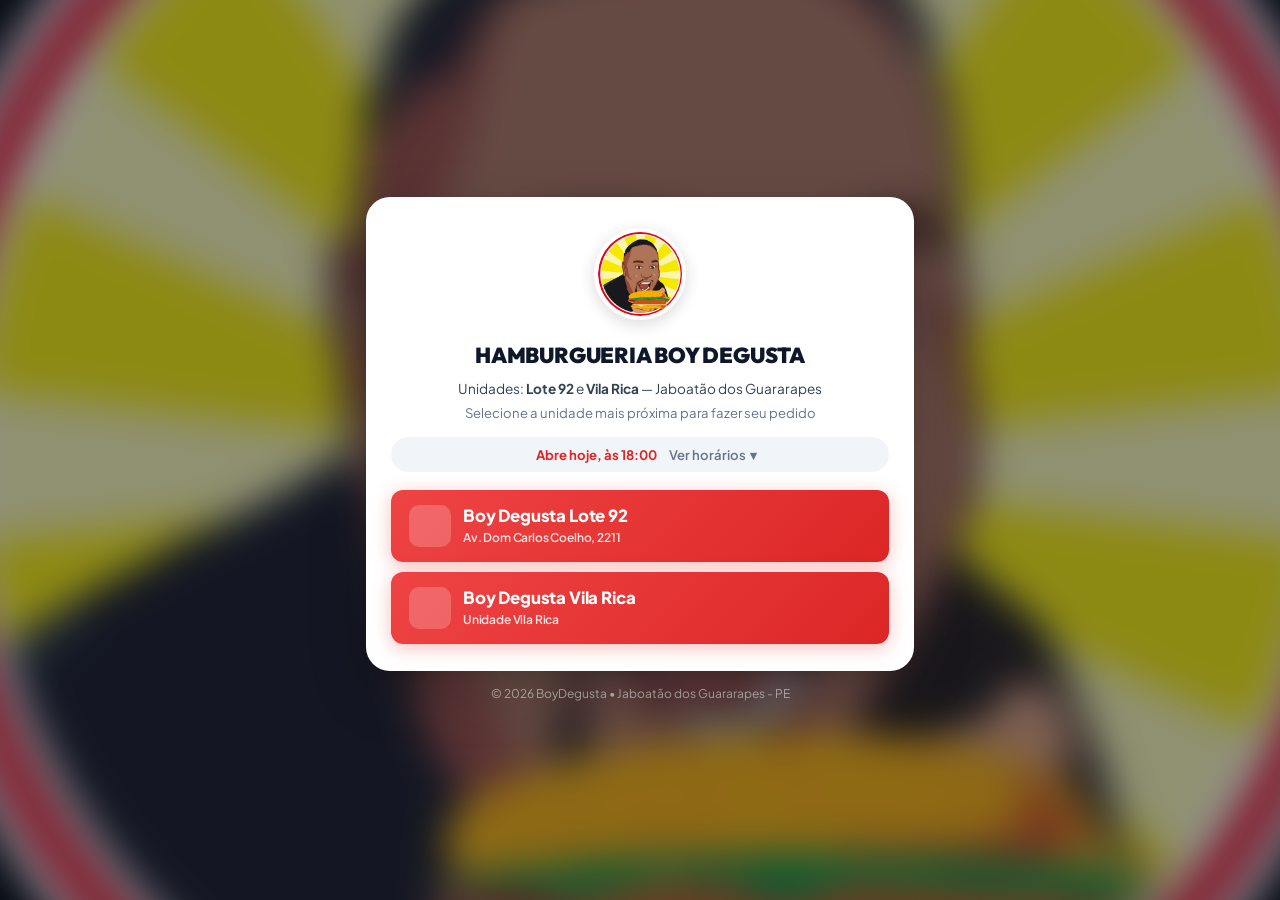
==== commit a80acbab: "feat: endereco Vila Rica atualizado e dinamico por loja" ====
--- a/index.html
+++ b/index.html
@@ -144,9 +144,13 @@
   </div>
 
   <!-- Scripts Vanilla JS -->
-  <script src="js/config.js?v=2.3.7"></script>
-  <script src="js/seedData.js?v=2.3.7"></script>
-  <script src="js/db.js?v=2.3.7"></script>
-  <script src="js/landing.js?v=2.3.7"></script>
+  <script src="js/config.js?v=2.4.1"></script>
+  <script src="js/seedData.js?v=2.4.1"></script>
+  <script src="js/db.js?v=2.4.1"></script>
+  <script src="js/landing.js?v=2.4.1"></script>
 </body>
 </html>
+
+
+
+
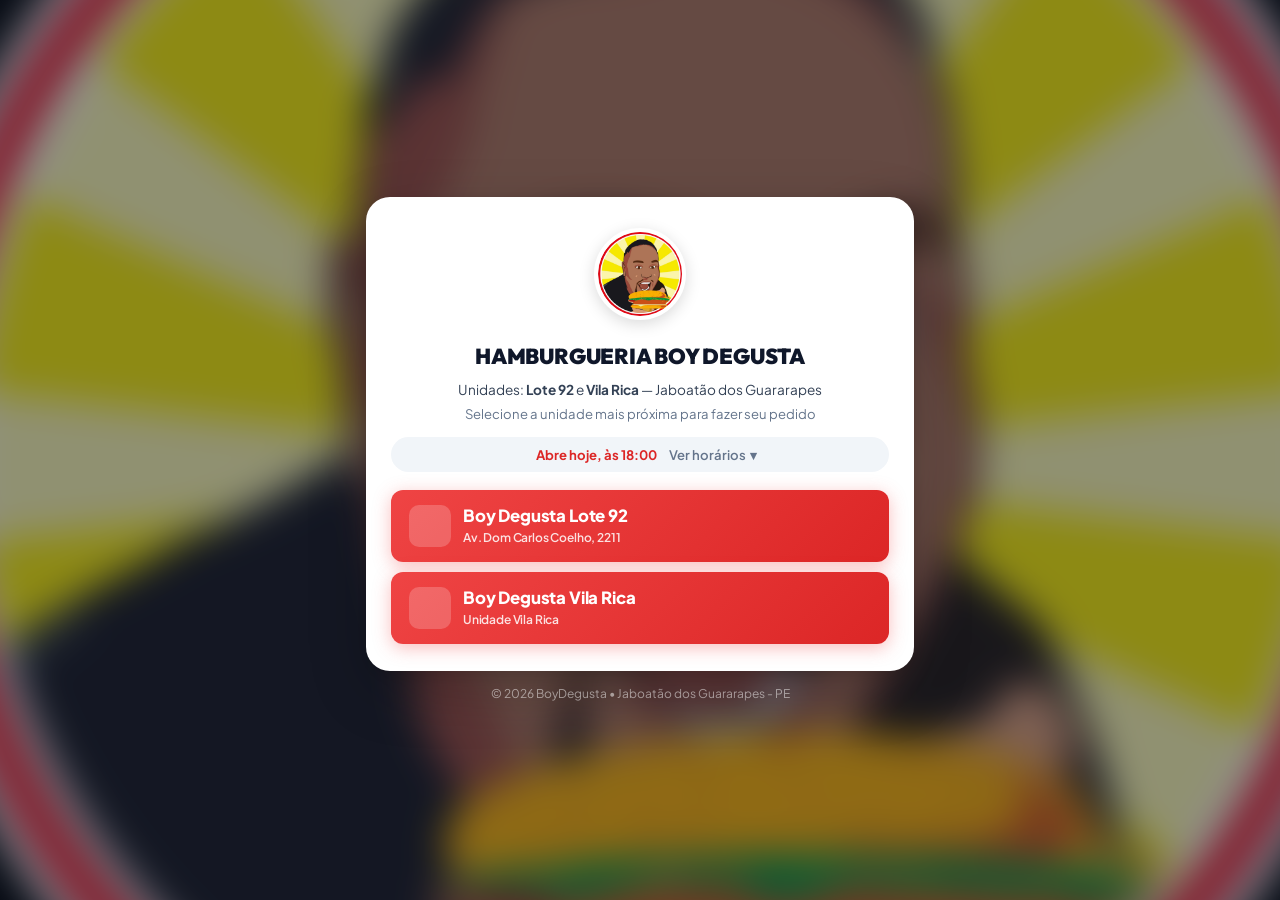
==== commit a5c62a4a: "fix: reordenacao automatica de categorias, correcao de persistencia de categorias e produtos da Vila" ====
--- a/index.html
+++ b/index.html
@@ -144,13 +144,15 @@
   </div>
 
   <!-- Scripts Vanilla JS -->
-  <script src="js/config.js?v=2.4.1"></script>
-  <script src="js/seedData.js?v=2.4.1"></script>
-  <script src="js/db.js?v=2.4.1"></script>
-  <script src="js/landing.js?v=2.4.1"></script>
+  <script src="js/config.js?v=2.4.3"></script>
+  <script src="js/seedData.js?v=2.4.3"></script>
+  <script src="js/db.js?v=2.4.3"></script>
+  <script src="js/landing.js?v=2.4.3"></script>
 </body>
 </html>
 
 
 
 
+
+
